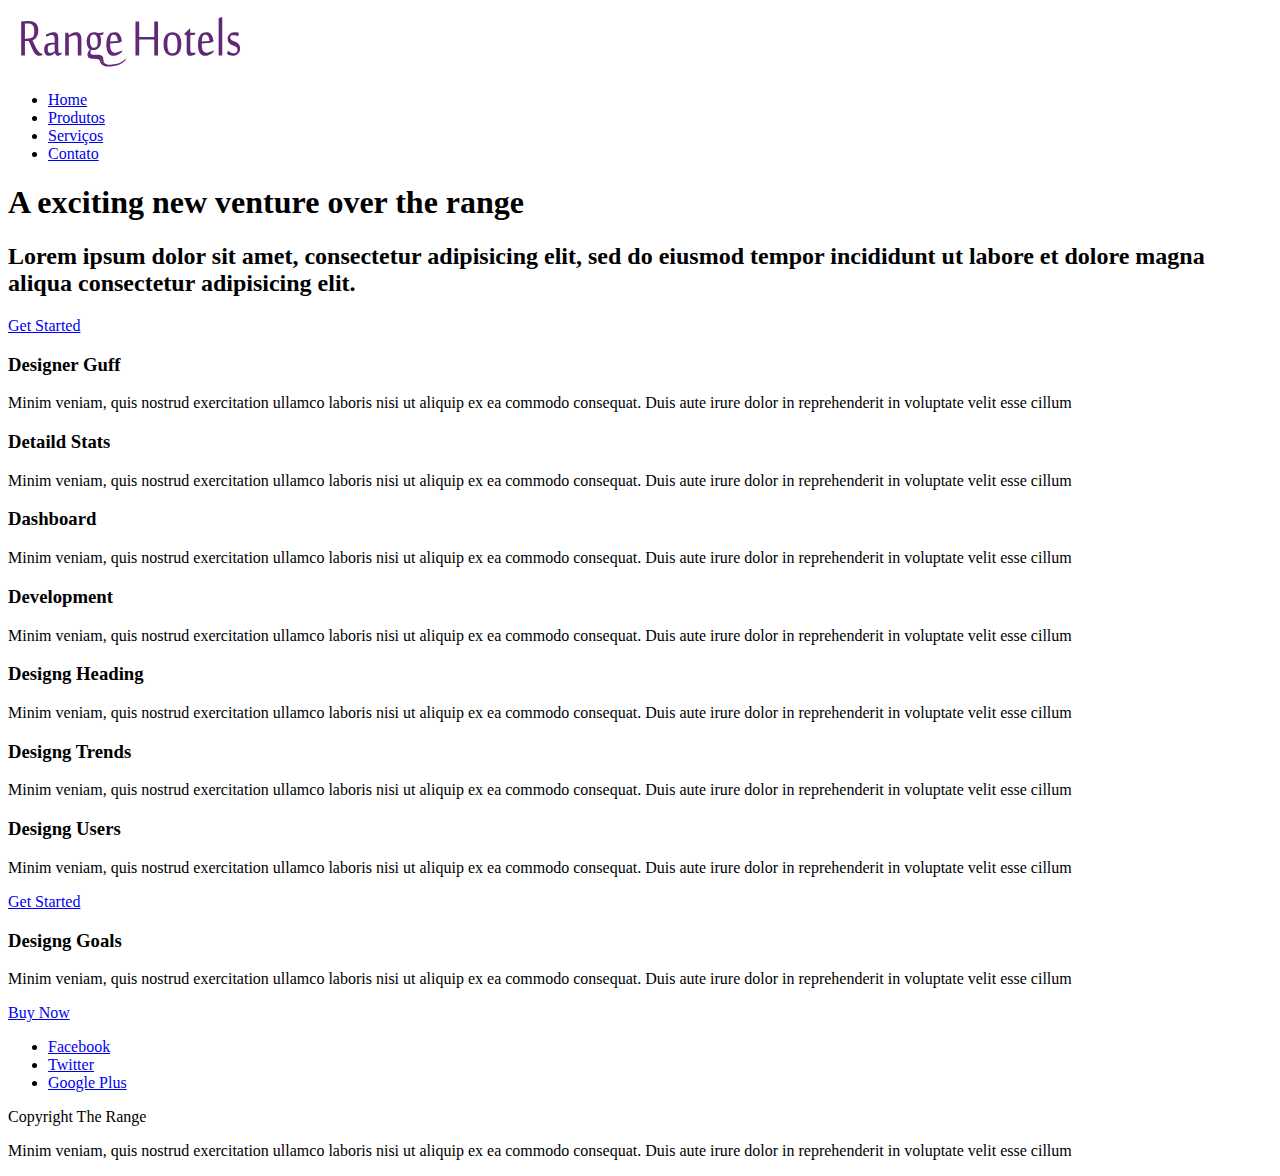
==== index.html @ dc37b5df "26/09/2022" ====
﻿<!doctype html>
<html lang="pt-br">
<head>
    <meta charset="utf-8">
    <title>Responsivo</title>
    <link href='http://fonts.googleapis.com/css?family=Oxygen:400,300,700' rel='stylesheet' type='text/css'>
</head>

<body>
    <header>
        <img src="images/logo_mob.svg" alt="logo tipo Range Hotels">
        <nav>
            <ul>
                <li><a href="#">Home</a></li>
                <li><a href="#">Produtos</a></li>
                <li><a href="#">Serviços</a></li>
                <li><a href="#">Contato</a></li>
            </ul>
        </nav>
    </header>
    <section>
        <h1>A exciting new venture over the range</h1>
        <h2>Lorem ipsum dolor sit amet, consectetur adipisicing elit, sed do eiusmod tempor incididunt ut labore et dolore magna aliqua consectetur adipisicing elit.</h2>
        <a href="#">Get Started</a>
    </section>
    <section>
        <article>
            <h3>Designer Guff</h3>
            <p>Minim veniam, quis nostrud exercitation ullamco laboris nisi ut aliquip ex ea commodo consequat. Duis aute irure dolor in reprehenderit in voluptate velit esse cillum</p>
        </article>
        <article>
            <h3>Detaild Stats</h3>
            <p>Minim veniam, quis nostrud exercitation ullamco laboris nisi ut aliquip ex ea commodo consequat. Duis aute irure dolor in reprehenderit in voluptate velit esse cillum</p>
        </article>
        <article>
            <h3>Dashboard</h3>
            <p>Minim veniam, quis nostrud exercitation ullamco laboris nisi ut aliquip ex ea commodo consequat. Duis aute irure dolor in reprehenderit in voluptate velit esse cillum</p>
        </article>
        <article>
            <h3>Development</h3>
            <p>Minim veniam, quis nostrud exercitation ullamco laboris nisi ut aliquip ex ea commodo consequat. Duis aute irure dolor in reprehenderit in voluptate velit esse cillum</p>
        </article>
    </section>
	<section>
        <article>
            <h3>Designg Heading</h3>
            <p>Minim veniam, quis nostrud exercitation ullamco laboris nisi ut aliquip ex ea commodo consequat. Duis aute irure dolor in reprehenderit in voluptate velit esse cillum</p>
        </article>
        <article>
            <h3>Designg Trends</h3>
            <p>Minim veniam, quis nostrud exercitation ullamco laboris nisi ut aliquip ex ea commodo consequat. Duis aute irure dolor in reprehenderit in voluptate velit esse cillum</p>
        </article>
        <article>
            <h3>Designg Users</h3>
            <p>Minim veniam, quis nostrud exercitation ullamco laboris nisi ut aliquip ex ea commodo consequat. Duis aute irure dolor in reprehenderit in voluptate velit esse cillum</p>
            <a href="#">Get Started </a>
        </article>
        <article>
            <h3>Designg Goals</h3>
            <p>Minim veniam, quis nostrud exercitation ullamco laboris nisi ut aliquip ex ea commodo consequat. Duis aute irure dolor in reprehenderit in voluptate velit esse cillum</p>
            <a href="#">Buy Now</a>
        </article>
    </section>
    <footer>
        <ul>
            <li><a href="#">Facebook</a></li>
            <li><a href="#">Twitter</a></li>
            <li><a href="#">Google Plus</a></li>
        </ul>
        <p>Copyright The Range</p>
        <p>Minim veniam, quis nostrud exercitation ullamco laboris nisi ut aliquip ex ea commodo consequat. Duis aute irure dolor in reprehenderit in voluptate velit esse cillum</p>
    </footer>
</body>
</html>
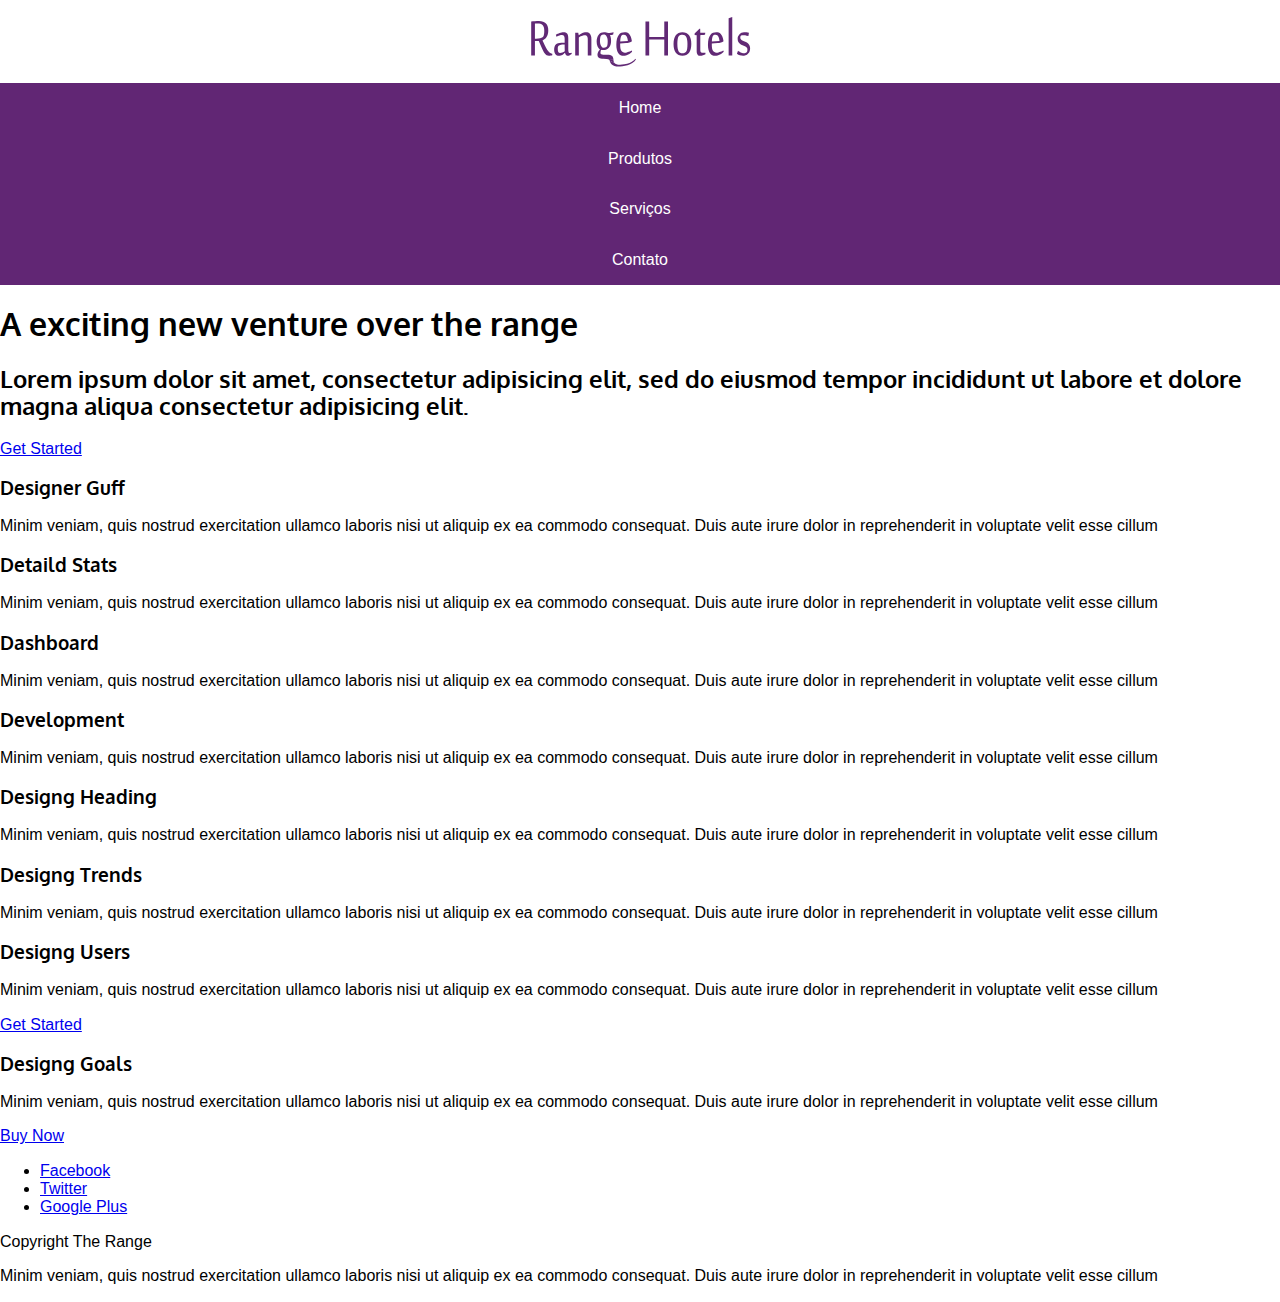
==== commit 2d8f2829: "27/09/2022" ====
--- a/index.html
+++ b/index.html
@@ -4,12 +4,14 @@
     <meta charset="utf-8">
     <title>Responsivo</title>
     <link href='http://fonts.googleapis.com/css?family=Oxygen:400,300,700' rel='stylesheet' type='text/css'>
+    <link rel="stylesheet" href="normalize.css">
+    <link rel="stylesheet" href="css/main.css">
 </head>
 
 <body>
-    <header>
-        <img src="images/logo_mob.svg" alt="logo tipo Range Hotels">
-        <nav>
+    <header class="top-header">
+        <img class="top-header-logo" src="images/logo_mob.svg" alt="logo tipo Range Hotels">
+        <nav class="top-nav">
             <ul>
                 <li><a href="#">Home</a></li>
                 <li><a href="#">Produtos</a></li>
--- a/css/main.css
+++ b/css/main.css
@@ -0,0 +1,38 @@
+@charset "UTF-8";
+
+html{
+    font-family: 'Segoe UI', Tahoma, Geneva, Verdana, sans-serif;
+}
+h1, h2, h3, h4, h5, h6{
+    font-family: "Oxygen", arial, sans-serif;
+}
+
+.top-header{
+    text-align: center;
+}
+
+.top-header-logo{
+    margin: .5em;
+}
+
+.top-nav{
+    background: #612674;
+    text-align: center;
+}
+
+.top-nav ul{
+    margin: 0;
+    padding: 0;
+    list-style: none;
+}
+
+.top-nav a{
+    color: white;
+    text-decoration: none;
+    padding: 1em;
+    display: block;
+}
+
+.top-nav a:hover{
+    background: #7c3792;
+}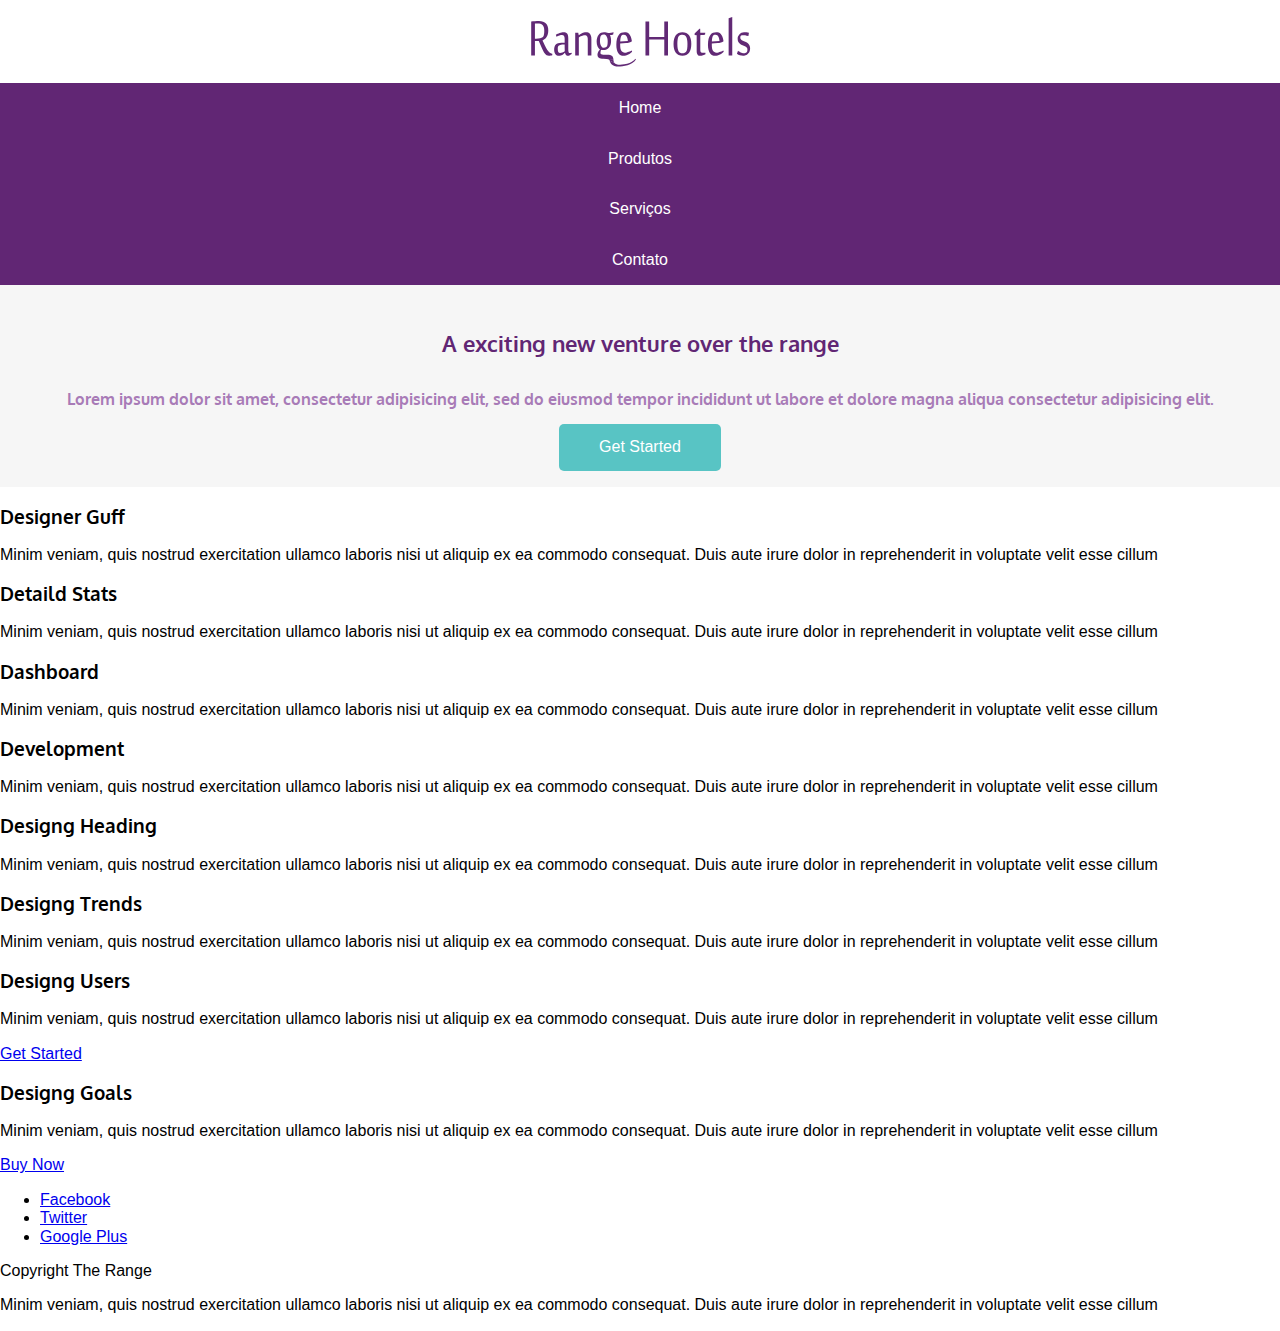
==== commit 4bf5cc4b: "27/09/2022" ====
--- a/index.html
+++ b/index.html
@@ -20,10 +20,10 @@
             </ul>
         </nav>
     </header>
-    <section>
-        <h1>A exciting new venture over the range</h1>
-        <h2>Lorem ipsum dolor sit amet, consectetur adipisicing elit, sed do eiusmod tempor incididunt ut labore et dolore magna aliqua consectetur adipisicing elit.</h2>
-        <a href="#">Get Started</a>
+    <section class="top-content">
+        <h1 class="top-content-title">A exciting new venture over the range</h1>
+        <h2 class="top-content-subtitle">Lorem ipsum dolor sit amet, consectetur adipisicing elit, sed do eiusmod tempor incididunt ut labore et dolore magna aliqua consectetur adipisicing elit.</h2>
+        <a class="button" href="#">Get Started</a>
     </section>
     <section>
         <article>
--- a/css/main.css
+++ b/css/main.css
@@ -5,6 +5,19 @@
 }
 h1, h2, h3, h4, h5, h6{
     font-family: "Oxygen", arial, sans-serif;
+}
+
+.button{
+    display: inline-block;
+    padding: .9em 2.5em;
+    background: #58c4c4;
+    border-radius: 5px;
+    color: white;
+    text-decoration: none;
+}
+
+.button:hover{
+    background: #37a0a0;
 }
 
 .top-header{
@@ -35,4 +48,22 @@
 
 .top-nav a:hover{
     background: #7c3792;
+}
+
+.top-content{
+    padding: 1em;
+    text-align: center;
+    background: #f6f6f6;
+}
+
+.top-content-title{
+    color: #612674;
+    font-size: 1.375em;
+    margin: 1.375em;
+}
+
+.top-content-subtitle{
+    color: #a87bb7;
+    font-size: 1em;
+    line-height: 1.5;
 }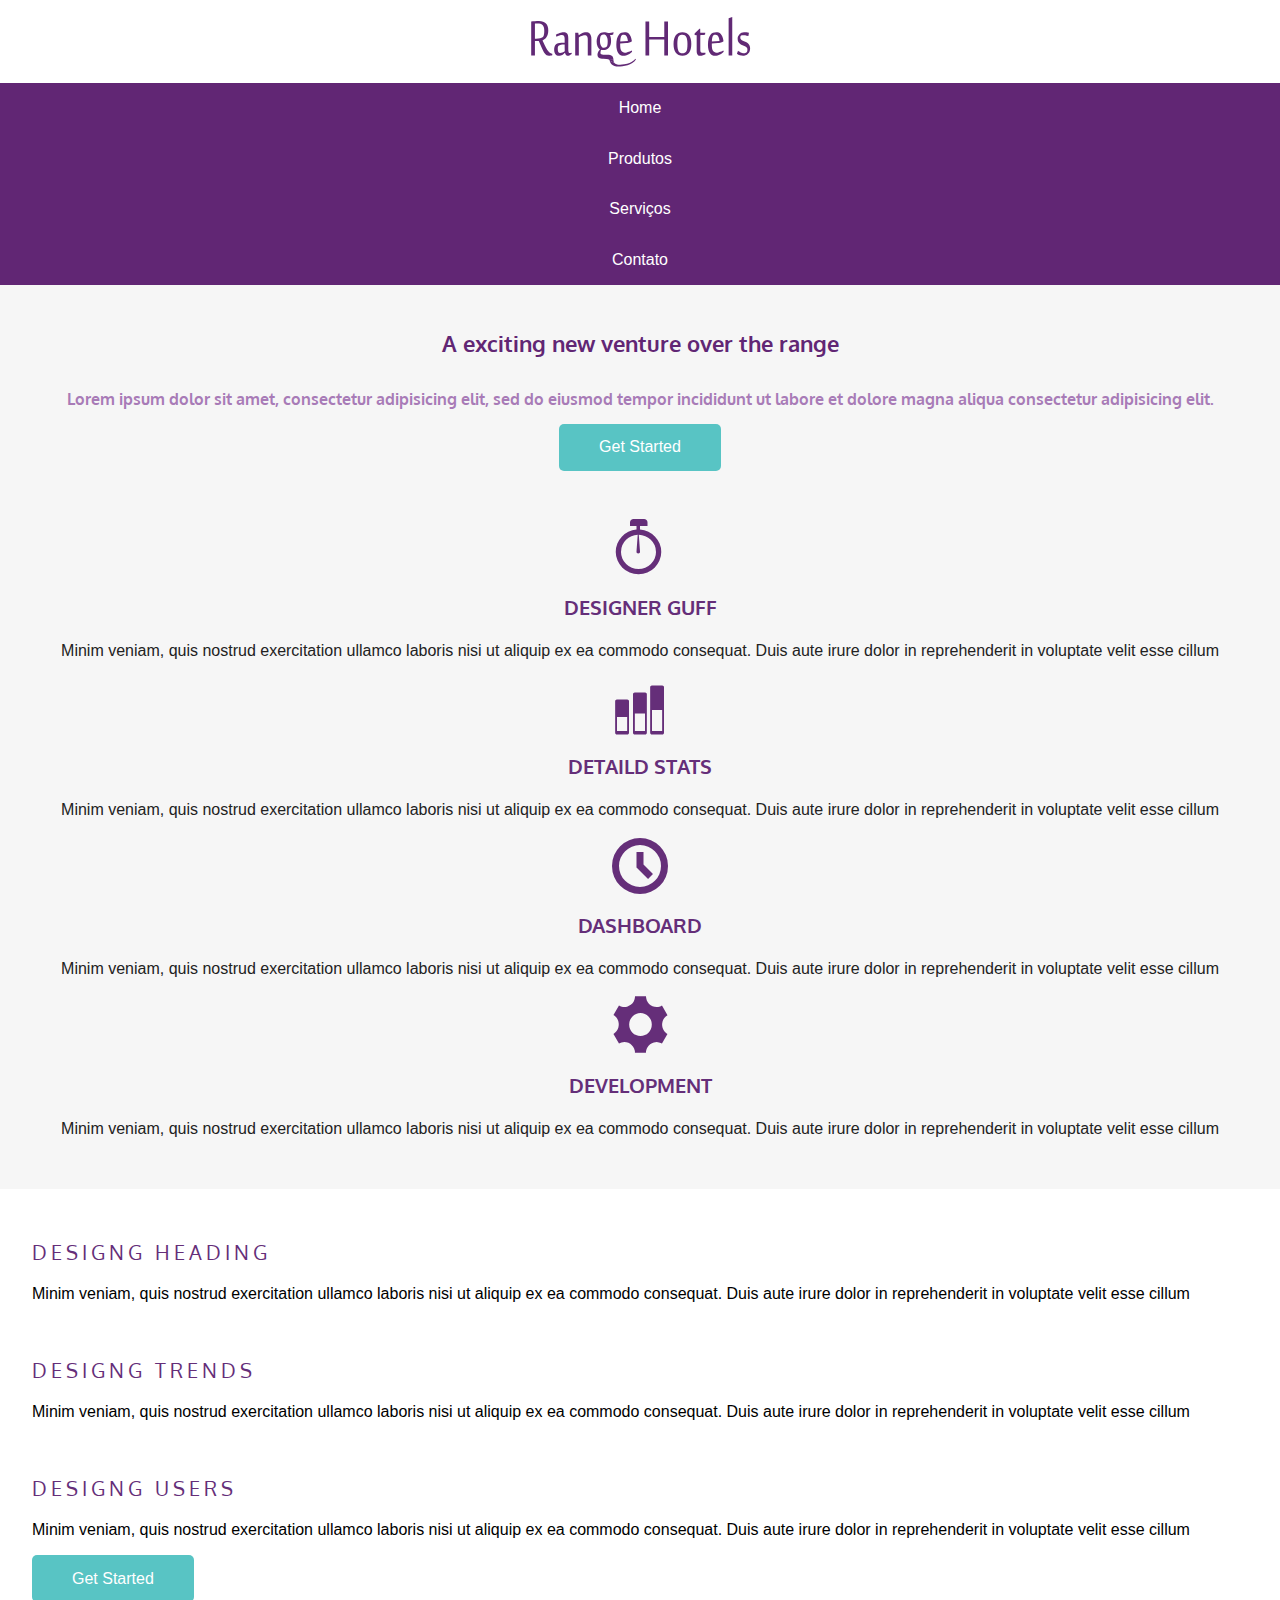
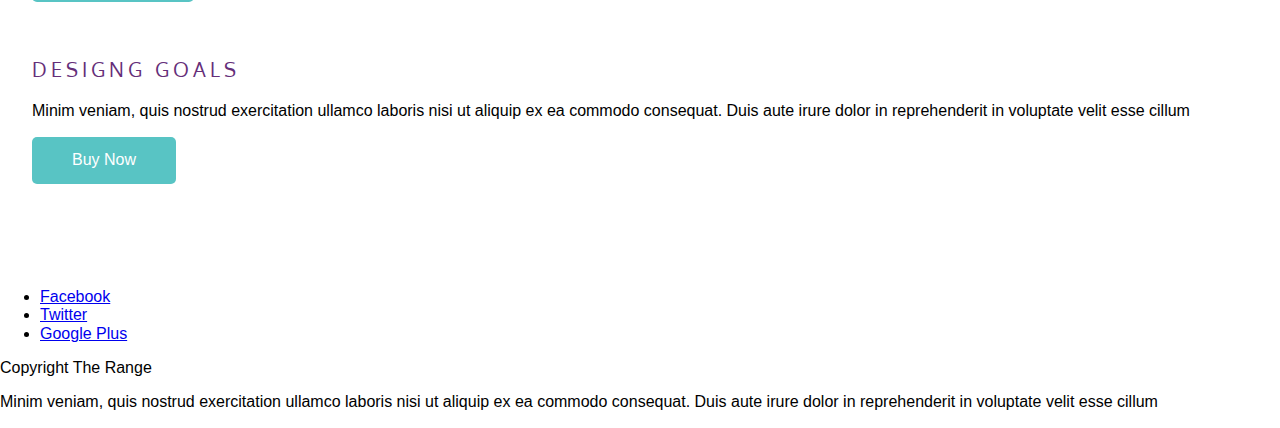
==== commit 466c29f8: "28/09/2022" ====
--- a/index.html
+++ b/index.html
@@ -4,6 +4,8 @@
     <meta charset="utf-8">
     <title>Responsivo</title>
     <link href='http://fonts.googleapis.com/css?family=Oxygen:400,300,700' rel='stylesheet' type='text/css'>
+
+    <link rel="stylesheet" href="icomoon/style.css">
     <link rel="stylesheet" href="normalize.css">
     <link rel="stylesheet" href="css/main.css">
 </head>
@@ -25,42 +27,46 @@
         <h2 class="top-content-subtitle">Lorem ipsum dolor sit amet, consectetur adipisicing elit, sed do eiusmod tempor incididunt ut labore et dolore magna aliqua consectetur adipisicing elit.</h2>
         <a class="button" href="#">Get Started</a>
     </section>
-    <section>
+    <section class="midle-content">
         <article>
-            <h3>Designer Guff</h3>
+            <span class="icon-stopwatch"></span>
+            <h3 class="midle-content-title">Designer Guff</h3>
+            <p>Minim veniam, quis nostrud exercitation ullamco laboris nisi ut aliquip ex ea commodo consequat. Duis aute irure dolor in reprehenderit in voluptate velit esse cillum</p>
+        </article>
+        <article> 
+            <span class="icon-stats-bars2"></span>
+            <h3 class="midle-content-title">Detaild Stats</h3>
             <p>Minim veniam, quis nostrud exercitation ullamco laboris nisi ut aliquip ex ea commodo consequat. Duis aute irure dolor in reprehenderit in voluptate velit esse cillum</p>
         </article>
         <article>
-            <h3>Detaild Stats</h3>
+            <span class="icon-clock"></span>
+            <h3 class="midle-content-title">Dashboard</h3>
             <p>Minim veniam, quis nostrud exercitation ullamco laboris nisi ut aliquip ex ea commodo consequat. Duis aute irure dolor in reprehenderit in voluptate velit esse cillum</p>
         </article>
         <article>
-            <h3>Dashboard</h3>
-            <p>Minim veniam, quis nostrud exercitation ullamco laboris nisi ut aliquip ex ea commodo consequat. Duis aute irure dolor in reprehenderit in voluptate velit esse cillum</p>
-        </article>
-        <article>
-            <h3>Development</h3>
+            <span class="icon-cog"></span>
+            <h3 class="midle-content-title">Development</h3>
             <p>Minim veniam, quis nostrud exercitation ullamco laboris nisi ut aliquip ex ea commodo consequat. Duis aute irure dolor in reprehenderit in voluptate velit esse cillum</p>
         </article>
     </section>
-	<section>
-        <article>
-            <h3>Designg Heading</h3>
+	<section class="main-content">
+        <article class="main-content-article">
+            <h3 class="main-content-title">Designg Heading</h3>
             <p>Minim veniam, quis nostrud exercitation ullamco laboris nisi ut aliquip ex ea commodo consequat. Duis aute irure dolor in reprehenderit in voluptate velit esse cillum</p>
         </article>
-        <article>
-            <h3>Designg Trends</h3>
+        <article class="main-content-article">
+            <h3 class="main-content-title">Designg Trends</h3>
             <p>Minim veniam, quis nostrud exercitation ullamco laboris nisi ut aliquip ex ea commodo consequat. Duis aute irure dolor in reprehenderit in voluptate velit esse cillum</p>
         </article>
-        <article>
-            <h3>Designg Users</h3>
+        <article class="main-content-article">
+            <h3 class="main-content-title">Designg Users</h3>
             <p>Minim veniam, quis nostrud exercitation ullamco laboris nisi ut aliquip ex ea commodo consequat. Duis aute irure dolor in reprehenderit in voluptate velit esse cillum</p>
-            <a href="#">Get Started </a>
+            <a class="button" href="#">Get Started </a>
         </article>
-        <article>
-            <h3>Designg Goals</h3>
+        <article class="main-content-article">
+            <h3 class="main-content-title">Designg Goals</h3>
             <p>Minim veniam, quis nostrud exercitation ullamco laboris nisi ut aliquip ex ea commodo consequat. Duis aute irure dolor in reprehenderit in voluptate velit esse cillum</p>
-            <a href="#">Buy Now</a>
+            <a class="button" href="#">Buy Now</a>
         </article>
     </section>
     <footer>
--- a/icomoon/style.css
+++ b/icomoon/style.css
@@ -0,0 +1,51 @@
+@font-face {
+  font-family: 'icomoon';
+  src:  url('fonts/icomoon.eot?j7rpnb');
+  src:  url('fonts/icomoon.eot?j7rpnb#iefix') format('embedded-opentype'),
+    url('fonts/icomoon.ttf?j7rpnb') format('truetype'),
+    url('fonts/icomoon.woff?j7rpnb') format('woff'),
+    url('fonts/icomoon.svg?j7rpnb#icomoon') format('svg');
+  font-weight: normal;
+  font-style: normal;
+  font-display: block;
+}
+
+[class^="icon-"], [class*=" icon-"] {
+  /* use !important to prevent issues with browser extensions that change fonts */
+  font-family: 'icomoon' !important;
+  speak: never;
+  font-style: normal;
+  font-weight: normal;
+  font-variant: normal;
+  text-transform: none;
+  line-height: 1;
+
+  /* Better Font Rendering =========== */
+  -webkit-font-smoothing: antialiased;
+  -moz-osx-font-smoothing: grayscale;
+}
+
+.icon-clock:before {
+  content: "\e94e";
+}
+.icon-stopwatch:before {
+  content: "\e952";
+}
+.icon-cog:before {
+  content: "\e994";
+}
+.icon-stats-bars2:before {
+  content: "\e99d";
+}
+.icon-facebook2:before {
+  content: "\ea91";
+}
+.icon-instagram:before {
+  content: "\ea92";
+}
+.icon-whatsapp:before {
+  content: "\ea93";
+}
+.icon-twitter:before {
+  content: "\ea96";
+}
--- a/css/main.css
+++ b/css/main.css
@@ -66,4 +66,46 @@
     color: #a87bb7;
     font-size: 1em;
     line-height: 1.5;
+}
+
+.midle-content{
+    padding: 2em;
+    background: #f6f6f6;
+    text-align: center;
+}
+
+.midle-content-title{
+    font-size: 1.25em;
+    color: #652e79;
+    text-transform: uppercase;
+}
+
+.midle-content p{
+    line-height: 1.5;
+    color: #222;
+}
+
+.midle-content span[class^=icon]{
+    font-size: 3.5em;
+    color: #652e79;
+}
+
+.main-content{
+    padding: 2em;
+}
+
+.main-content p{
+    line-height: 1.2;
+}
+
+.main-content-article{
+    margin-bottom: 3.5em;
+}
+
+.main-content-title{
+    font-size: 1.25em;
+    color: #652e79;
+    text-transform: uppercase;
+    letter-spacing: .2em;
+    font-weight: normal;
 }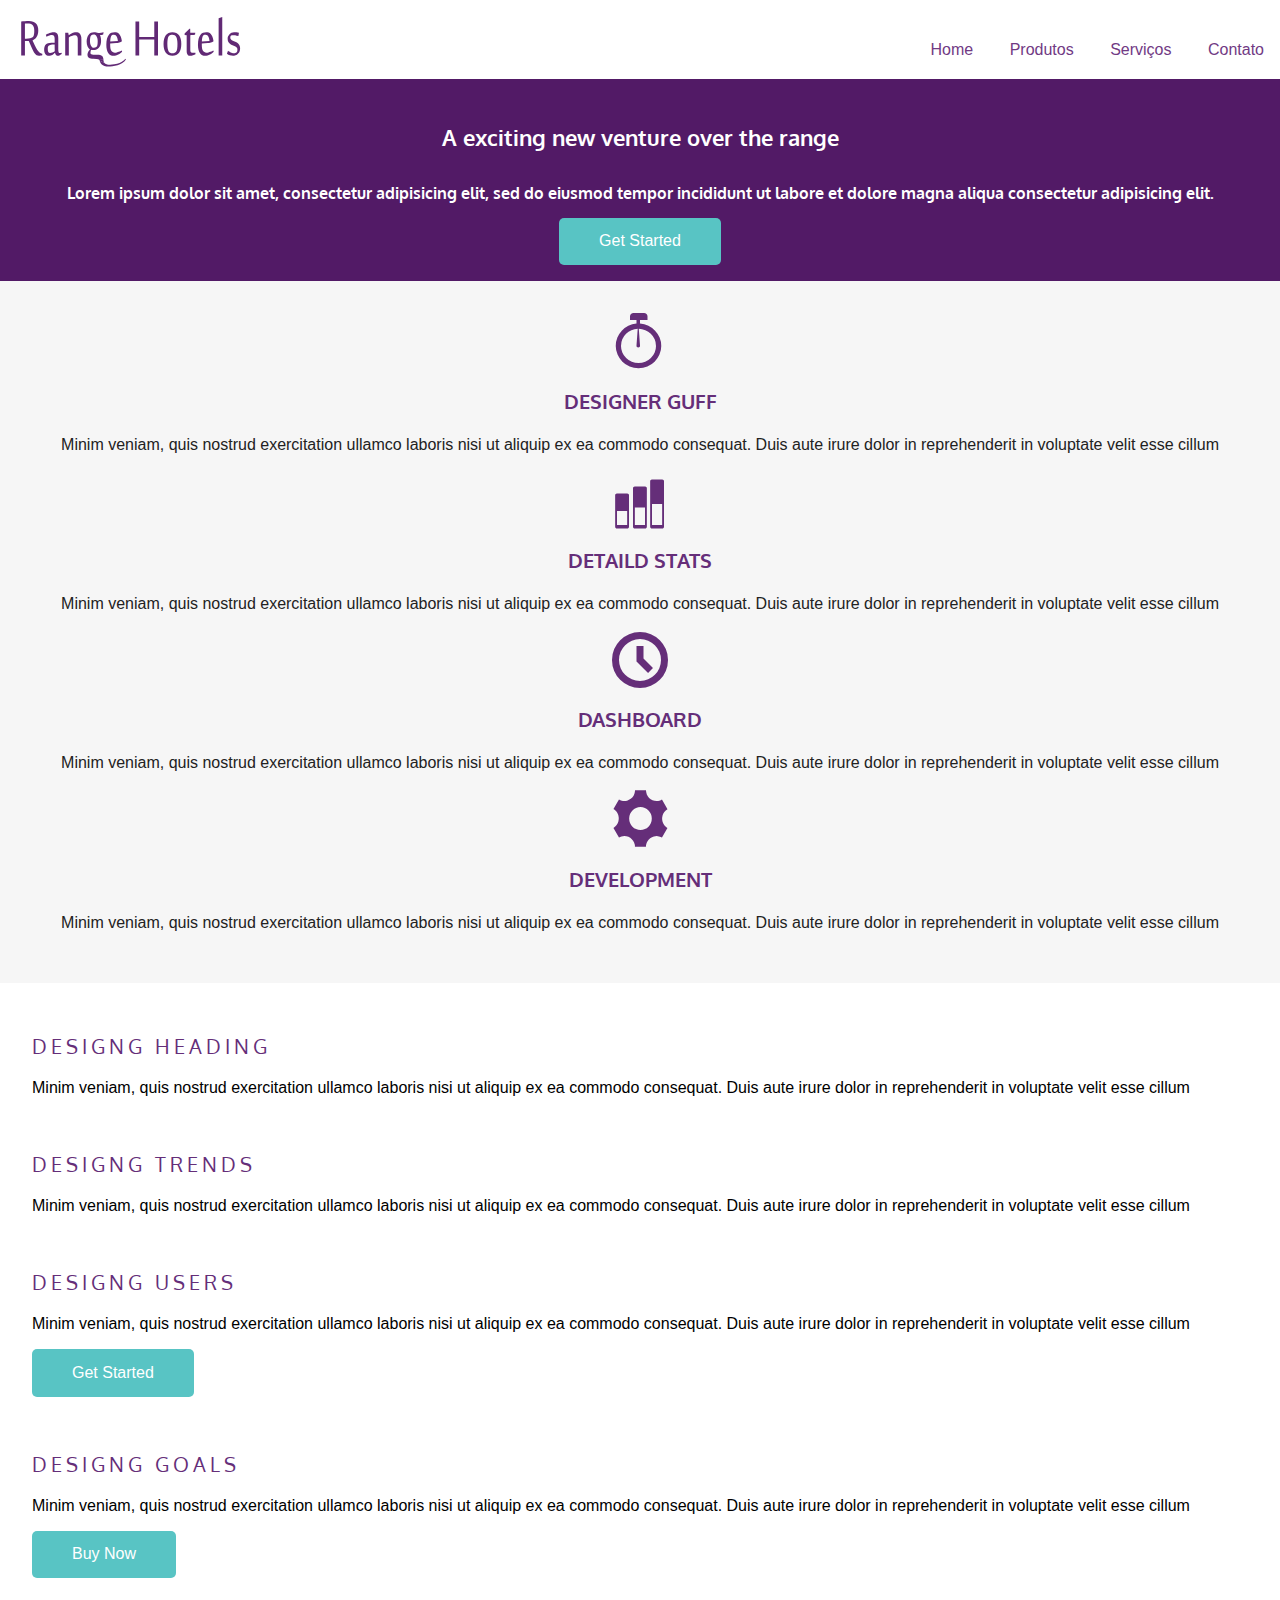
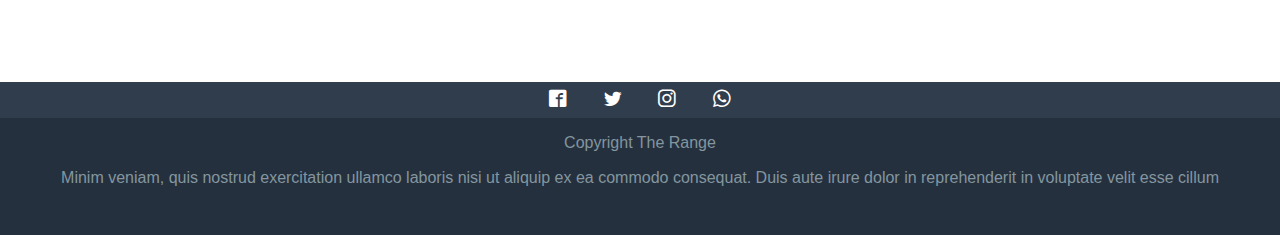
==== commit 0ff3a990: "30/09/2022" ====
--- a/index.html
+++ b/index.html
@@ -11,7 +11,7 @@
 </head>
 
 <body>
-    <header class="top-header">
+    <header class="top-header clearfix">
         <img class="top-header-logo" src="images/logo_mob.svg" alt="logo tipo Range Hotels">
         <nav class="top-nav">
             <ul>
@@ -69,11 +69,12 @@
             <a class="button" href="#">Buy Now</a>
         </article>
     </section>
-    <footer>
-        <ul>
-            <li><a href="#">Facebook</a></li>
-            <li><a href="#">Twitter</a></li>
-            <li><a href="#">Google Plus</a></li>
+    <footer class="footer">
+        <ul class="footer-menushare">
+            <li><a href="#" class="icon-facebook2"><span class="hidden">Facebook</span></a></li>
+            <li><a href="#" class="icon-twitter"><span class="hidden">Twitter</span></a></li>
+            <li><a href="#" class="icon-instagram"><span class="hidden">Instagram</span></a></li>
+            <li><a href="#" class="icon-whatsapp"><span class="hidden">Whatsapp</span></a></li>
         </ul>
         <p>Copyright The Range</p>
         <p>Minim veniam, quis nostrud exercitation ullamco laboris nisi ut aliquip ex ea commodo consequat. Duis aute irure dolor in reprehenderit in voluptate velit esse cillum</p>
--- a/css/main.css
+++ b/css/main.css
@@ -5,6 +5,12 @@
 }
 h1, h2, h3, h4, h5, h6{
     font-family: "Oxygen", arial, sans-serif;
+}
+
+.clearfix::after{
+    content: ' ';
+    display: block;
+    clear: both;
 }
 
 .button{
@@ -108,4 +114,76 @@
     text-transform: uppercase;
     letter-spacing: .2em;
     font-weight: normal;
-}+}
+
+.hidden{
+    width: 0;
+    height: 0;
+    overflow: hidden;
+    opacity: 0;
+    display: inline-block;
+}
+
+footer{
+    background-color: #25303e;
+    color: #83969f;
+    text-align: center;
+    padding-bottom: 2em;
+}
+
+.footer-menushare{
+    background: #303d4c;
+    padding: .5em;
+}
+
+.footer-menushare li{
+    display: inline-block;
+    margin: 0 1em;
+}
+
+.footer-menushare a{
+    font-size: 1.1em;
+    text-decoration: none;
+    color: white;
+}
+
+@media screen and (min-width: 48.75em){
+
+    .top-header-logo{
+        float: left;
+    }
+
+    .top-nav{
+        background: transparent;
+        float: right;
+        margin-top: 1.5625em;
+    }
+
+    .top-nav ul{
+        margin: 0;
+        padding: 0;
+    }
+
+    .top-nav li{
+        display: inline-block;
+    }
+
+    .top-nav a{
+        color: #713a84;
+    }
+
+    .top-nav a:hover{
+        background: #e7d9fc;
+    }
+
+    .top-content{
+        background: #521a66;
+    }
+
+    .top-content-title, .top-content-subtitle{
+        color: white;
+    }
+
+    
+}
+
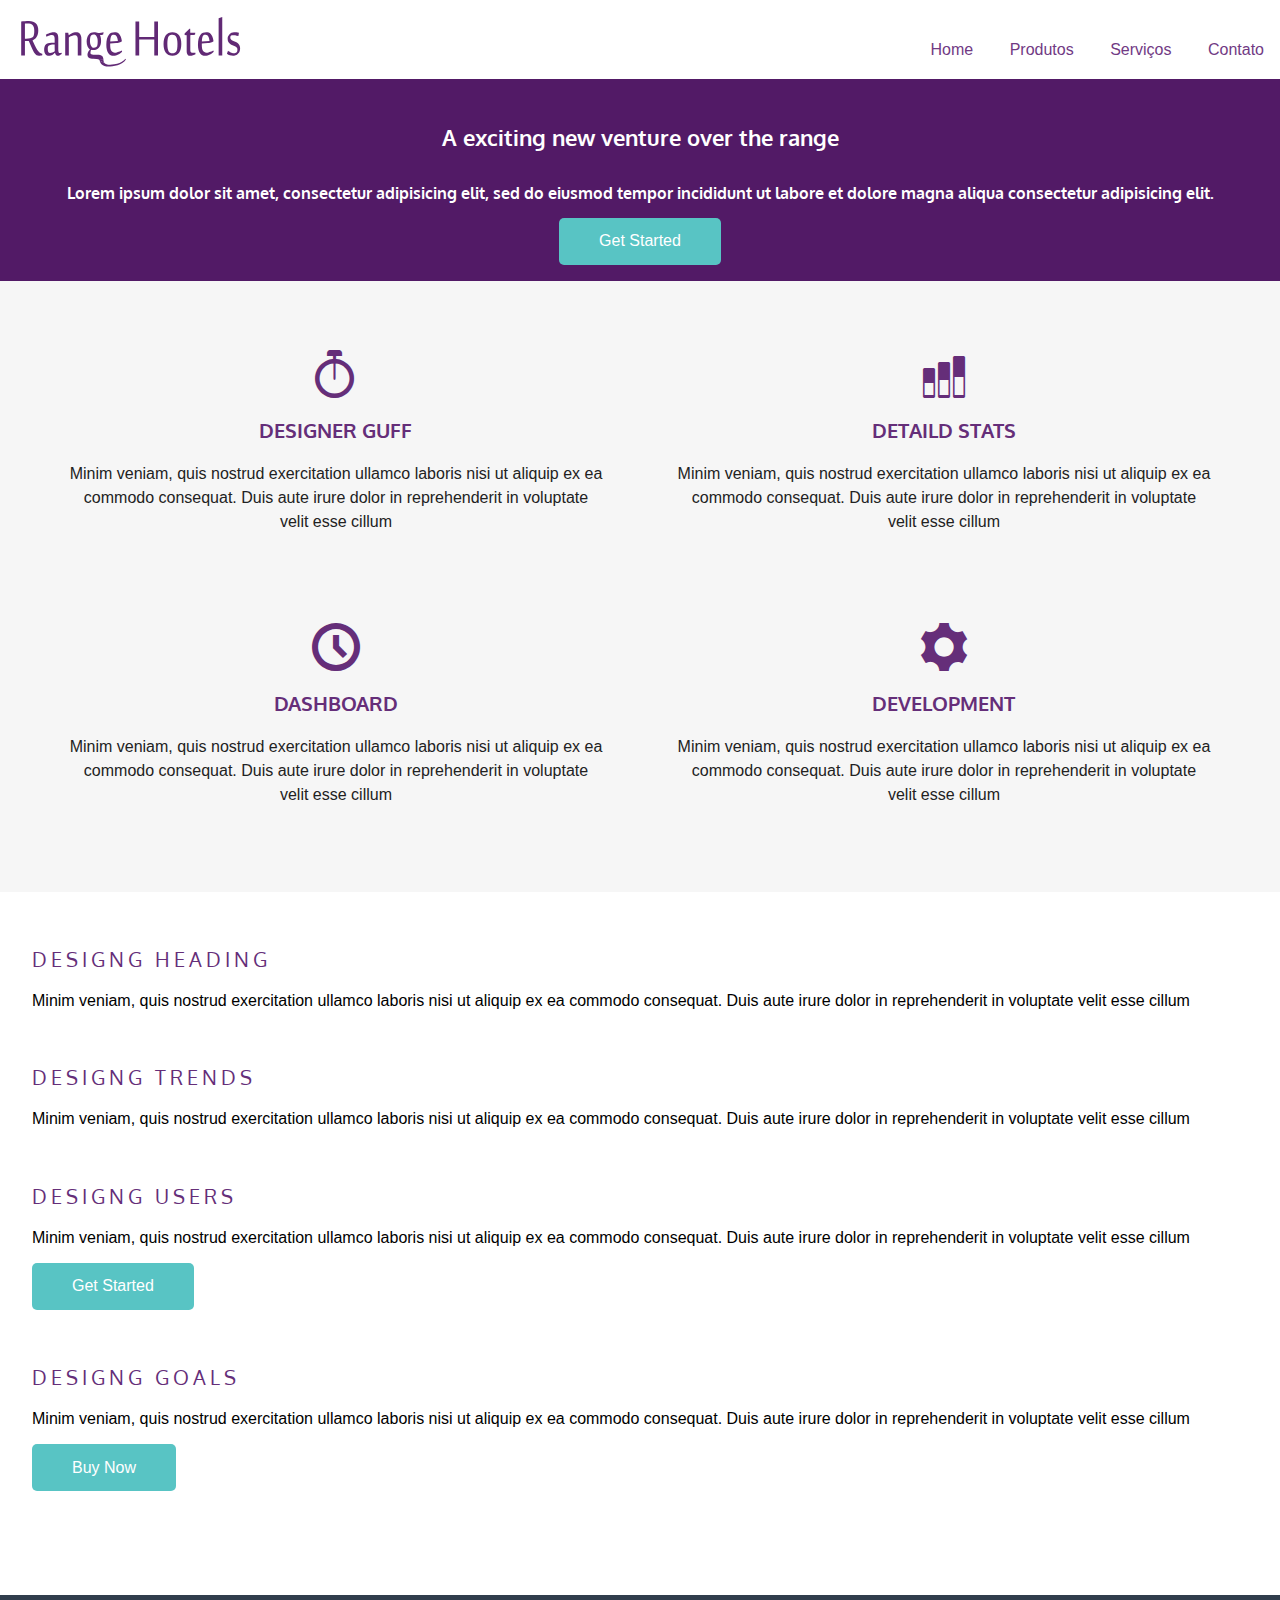
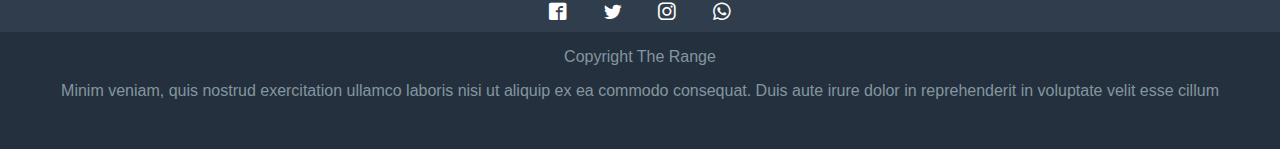
==== commit c7f4e1a5: "03/10/2022" ====
--- a/index.html
+++ b/index.html
@@ -27,23 +27,23 @@
         <h2 class="top-content-subtitle">Lorem ipsum dolor sit amet, consectetur adipisicing elit, sed do eiusmod tempor incididunt ut labore et dolore magna aliqua consectetur adipisicing elit.</h2>
         <a class="button" href="#">Get Started</a>
     </section>
-    <section class="midle-content">
-        <article>
+    <section class="midle-content row">
+        <article class="col-1-4">
             <span class="icon-stopwatch"></span>
             <h3 class="midle-content-title">Designer Guff</h3>
             <p>Minim veniam, quis nostrud exercitation ullamco laboris nisi ut aliquip ex ea commodo consequat. Duis aute irure dolor in reprehenderit in voluptate velit esse cillum</p>
         </article>
-        <article> 
+        <article class="col-1-4"> 
             <span class="icon-stats-bars2"></span>
             <h3 class="midle-content-title">Detaild Stats</h3>
             <p>Minim veniam, quis nostrud exercitation ullamco laboris nisi ut aliquip ex ea commodo consequat. Duis aute irure dolor in reprehenderit in voluptate velit esse cillum</p>
         </article>
-        <article>
+        <article class="col-1-4">
             <span class="icon-clock"></span>
             <h3 class="midle-content-title">Dashboard</h3>
             <p>Minim veniam, quis nostrud exercitation ullamco laboris nisi ut aliquip ex ea commodo consequat. Duis aute irure dolor in reprehenderit in voluptate velit esse cillum</p>
         </article>
-        <article>
+        <article class="col-1-4">
             <span class="icon-cog"></span>
             <h3 class="midle-content-title">Development</h3>
             <p>Minim veniam, quis nostrud exercitation ullamco laboris nisi ut aliquip ex ea commodo consequat. Duis aute irure dolor in reprehenderit in voluptate velit esse cillum</p>
--- a/css/main.css
+++ b/css/main.css
@@ -7,7 +7,7 @@
     font-family: "Oxygen", arial, sans-serif;
 }
 
-.clearfix::after{
+.clearfix::after, row::after{
     content: ' ';
     display: block;
     clear: both;
@@ -78,6 +78,7 @@
     padding: 2em;
     background: #f6f6f6;
     text-align: center;
+    display: inline-block;
 }
 
 .midle-content-title{
@@ -92,7 +93,7 @@
 }
 
 .midle-content span[class^=icon]{
-    font-size: 3.5em;
+    font-size: 3em;
     color: #652e79;
 }
 
@@ -184,6 +185,11 @@
         color: white;
     }
 
-    
+    .col-1-4{
+        width: 44%;
+        margin: 3%;
+        float: left;
+    }
+
 }
 
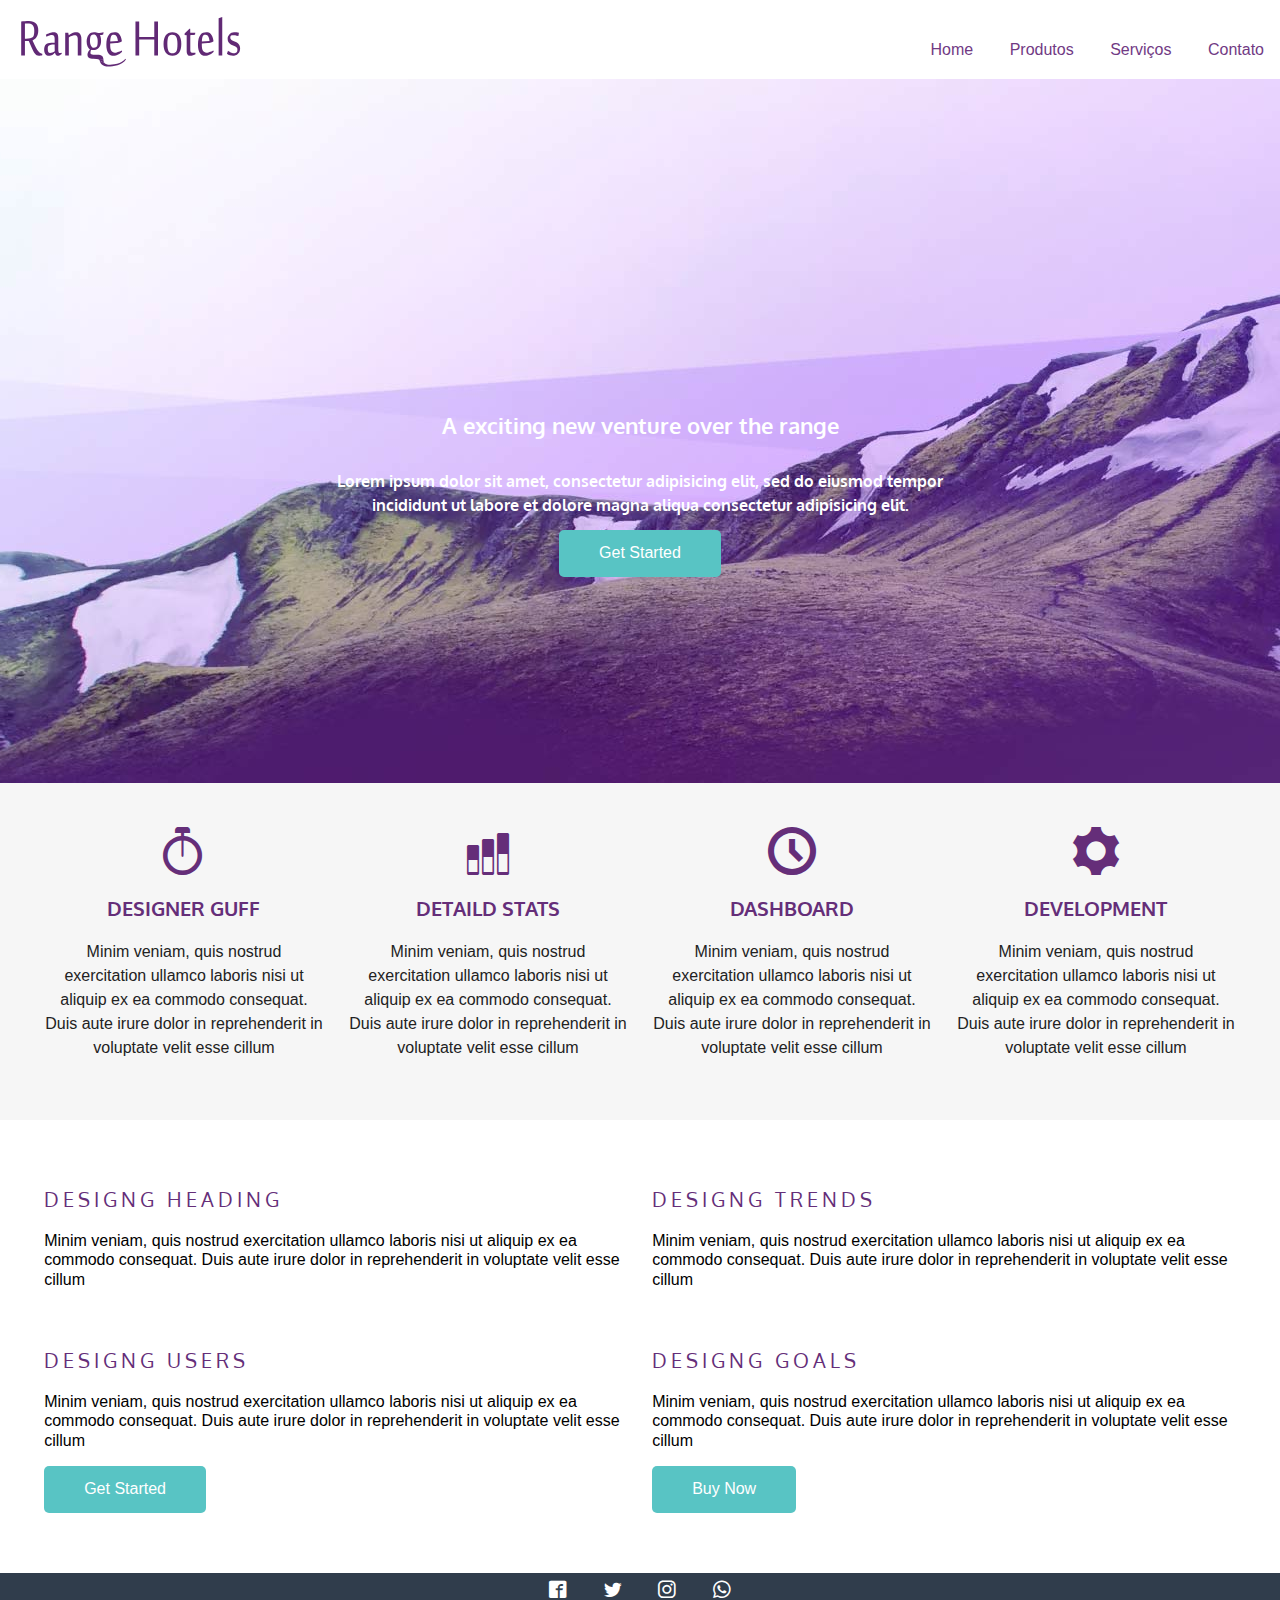
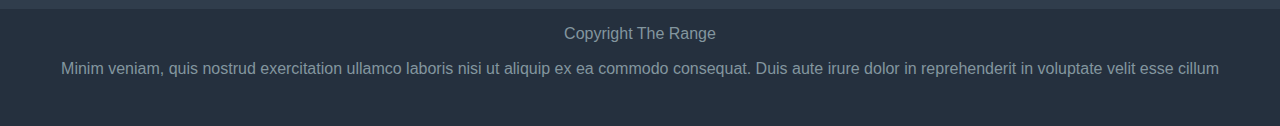
==== commit 75a8b535: "04/10/2022" ====
--- a/index.html
+++ b/index.html
@@ -49,21 +49,21 @@
             <p>Minim veniam, quis nostrud exercitation ullamco laboris nisi ut aliquip ex ea commodo consequat. Duis aute irure dolor in reprehenderit in voluptate velit esse cillum</p>
         </article>
     </section>
-	<section class="main-content">
-        <article class="main-content-article">
+	<section class="main-content row">
+        <article class="main-content-article col-1-2">
             <h3 class="main-content-title">Designg Heading</h3>
             <p>Minim veniam, quis nostrud exercitation ullamco laboris nisi ut aliquip ex ea commodo consequat. Duis aute irure dolor in reprehenderit in voluptate velit esse cillum</p>
         </article>
-        <article class="main-content-article">
+        <article class="main-content-article col-1-2">
             <h3 class="main-content-title">Designg Trends</h3>
             <p>Minim veniam, quis nostrud exercitation ullamco laboris nisi ut aliquip ex ea commodo consequat. Duis aute irure dolor in reprehenderit in voluptate velit esse cillum</p>
         </article>
-        <article class="main-content-article">
+        <article class="main-content-article clearfix col-1-2">
             <h3 class="main-content-title">Designg Users</h3>
             <p>Minim veniam, quis nostrud exercitation ullamco laboris nisi ut aliquip ex ea commodo consequat. Duis aute irure dolor in reprehenderit in voluptate velit esse cillum</p>
             <a class="button" href="#">Get Started </a>
         </article>
-        <article class="main-content-article">
+        <article class="main-content-article clearfix col-1-2">
             <h3 class="main-content-title">Designg Goals</h3>
             <p>Minim veniam, quis nostrud exercitation ullamco laboris nisi ut aliquip ex ea commodo consequat. Duis aute irure dolor in reprehenderit in voluptate velit esse cillum</p>
             <a class="button" href="#">Buy Now</a>
--- a/css/main.css
+++ b/css/main.css
@@ -7,7 +7,7 @@
     font-family: "Oxygen", arial, sans-serif;
 }
 
-.clearfix::after, row::after{
+.clearfix::after, .row::after{
     content: ' ';
     display: block;
     clear: both;
@@ -191,5 +191,40 @@
         float: left;
     }
 
-}
-
+    .main-content-article .button{
+        float: right;
+    }
+
+}
+
+@media screen and (min-width: 62.5em) {
+    .top-content{
+        background: #521a66 url(../images/bg_topo_1198x670.jpg);
+        height: 15em;
+        padding-top: 15em;
+    }
+}
+
+@media screen and (min-width: 64em) {
+    .top-content{
+        background-image: url(../images/bg_topo_1600x1374.jpg);
+        padding: 19em 20em 10em;
+        background-position: center top;
+    }
+
+    .col-1-4{
+        width: 23%;
+        margin: 1%;
+    }
+
+    .col-1-2{
+        width: 48%;
+        margin: 1%;
+        float: left;
+    }
+
+    .main-content-article .button{
+        float: none;
+    }
+}
+
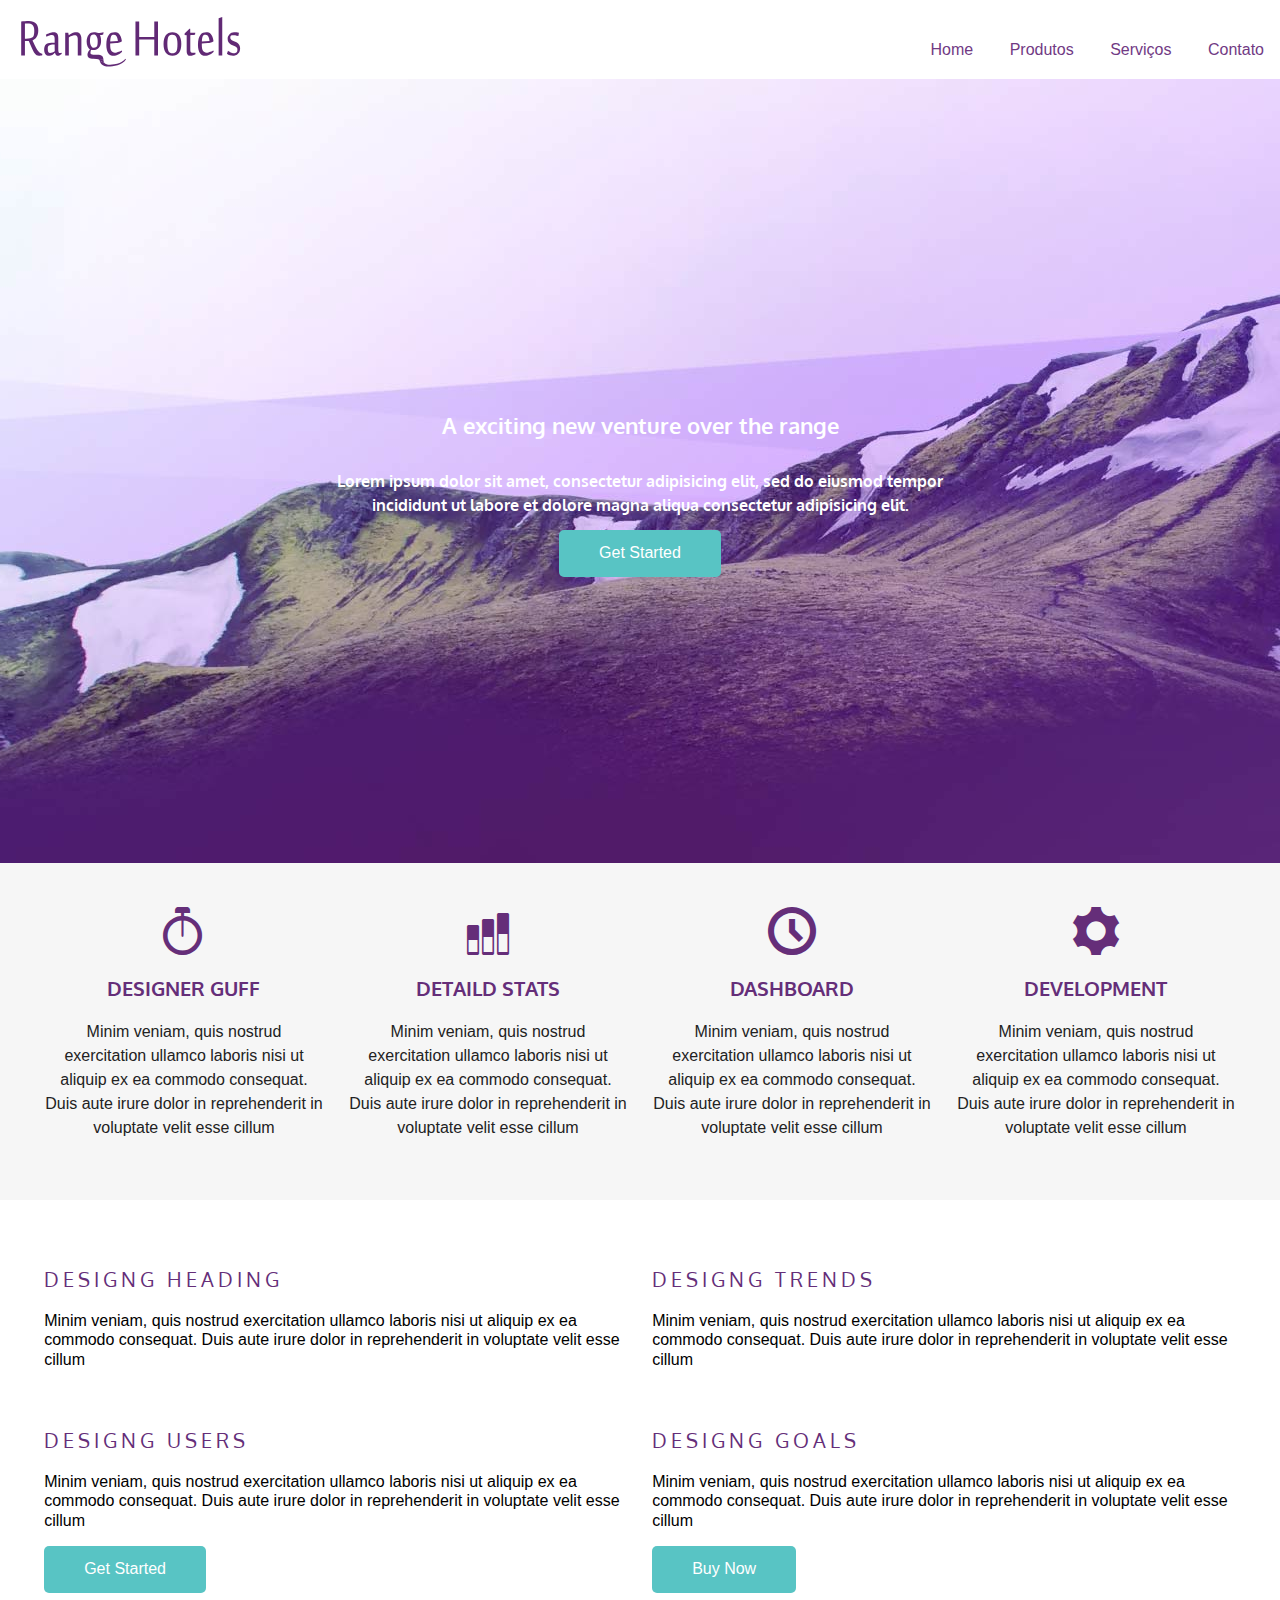
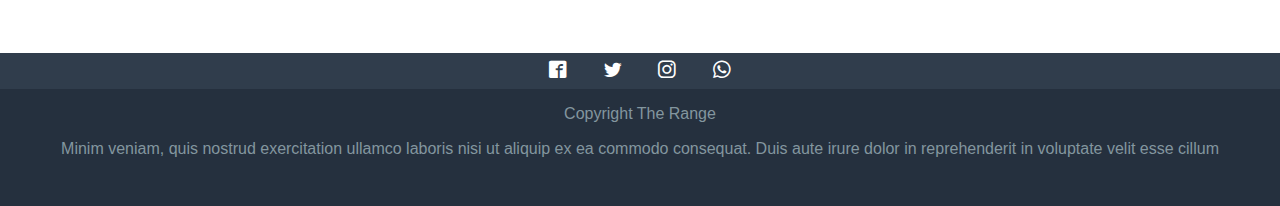
==== commit d822010e: "07/10/2022" ====
--- a/index.html
+++ b/index.html
@@ -23,6 +23,7 @@
         </nav>
     </header>
     <section class="top-content">
+        
         <h1 class="top-content-title">A exciting new venture over the range</h1>
         <h2 class="top-content-subtitle">Lorem ipsum dolor sit amet, consectetur adipisicing elit, sed do eiusmod tempor incididunt ut labore et dolore magna aliqua consectetur adipisicing elit.</h2>
         <a class="button" href="#">Get Started</a>
--- a/css/main.css
+++ b/css/main.css
@@ -200,12 +200,12 @@
 @media screen and (min-width: 62.5em) {
     .top-content{
         background: #521a66 url(../images/bg_topo_1198x670.jpg);
-        height: 15em;
-        padding-top: 15em;
-    }
-}
-
-@media screen and (min-width: 64em) {
+        height: 20em;
+        padding-top: 17em;
+    }
+}
+
+@media screen and (min-width: 74em) {
     .top-content{
         background-image: url(../images/bg_topo_1600x1374.jpg);
         padding: 19em 20em 10em;
